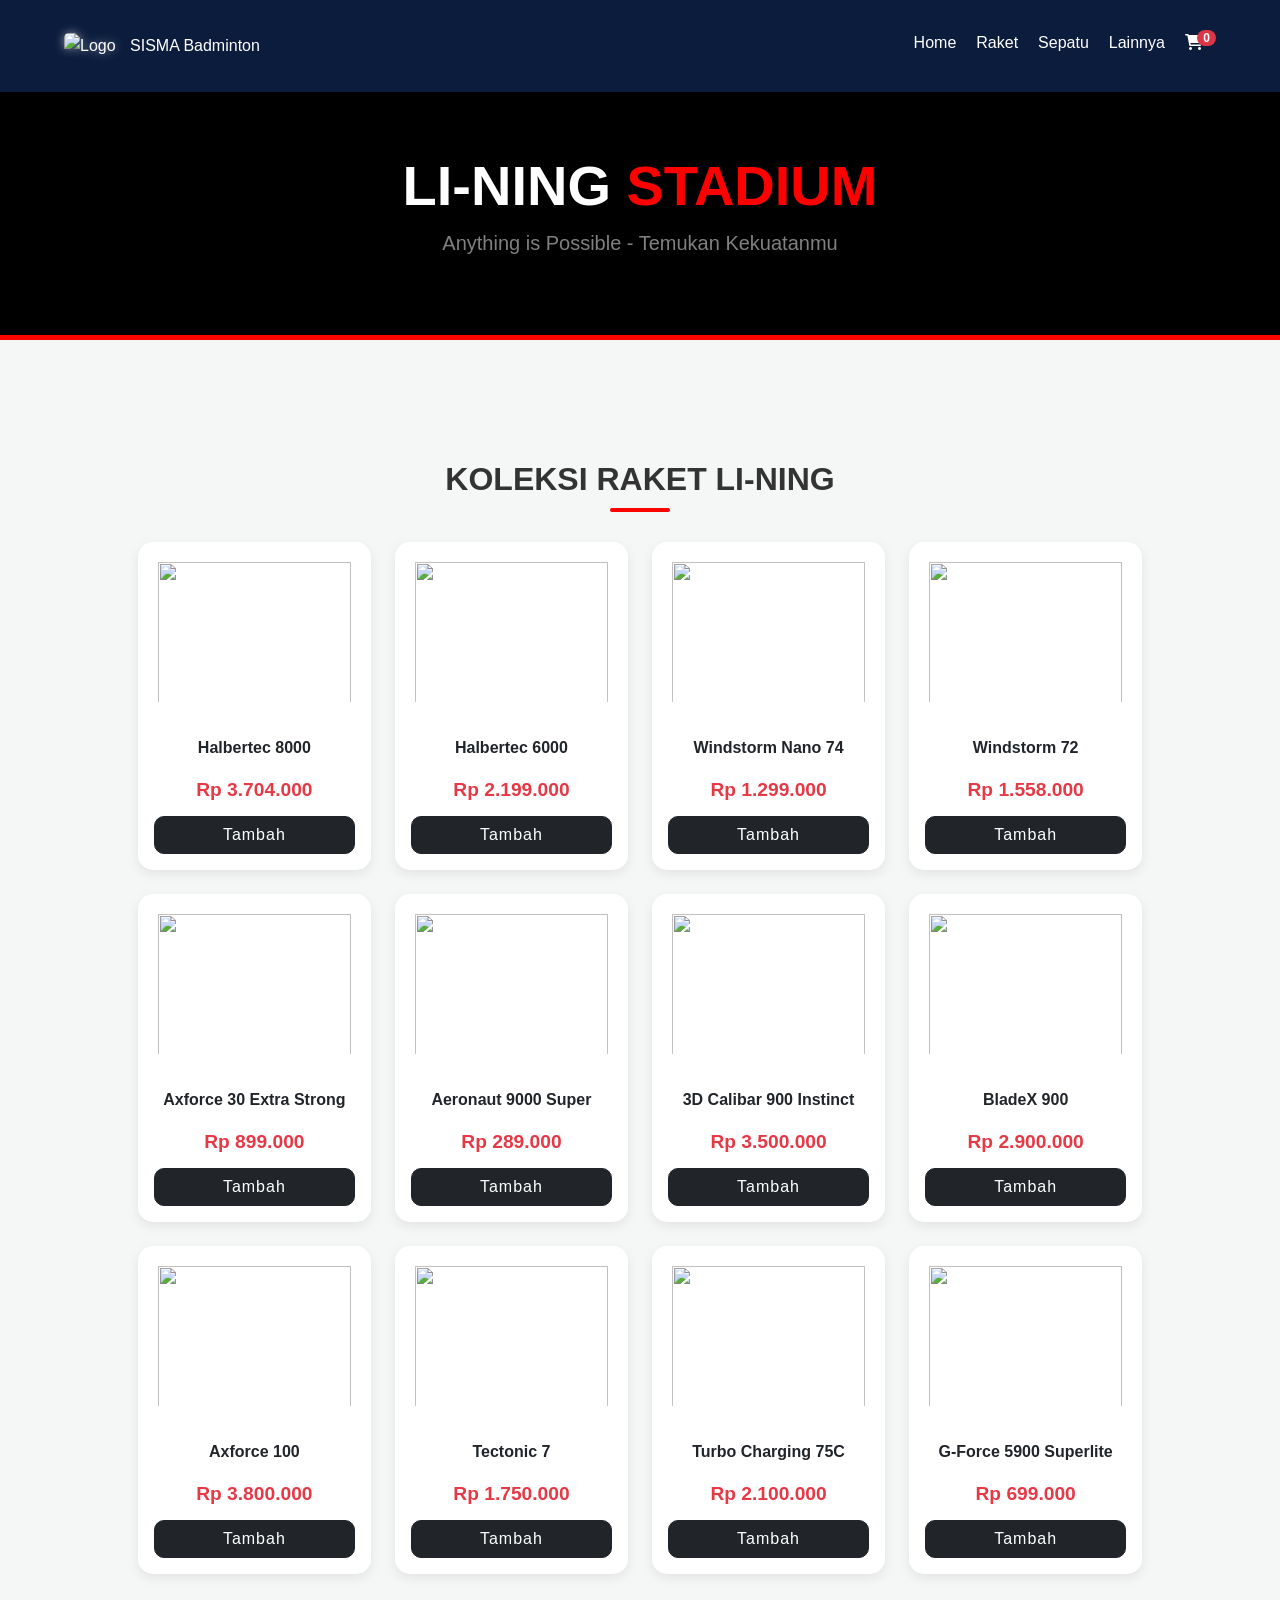
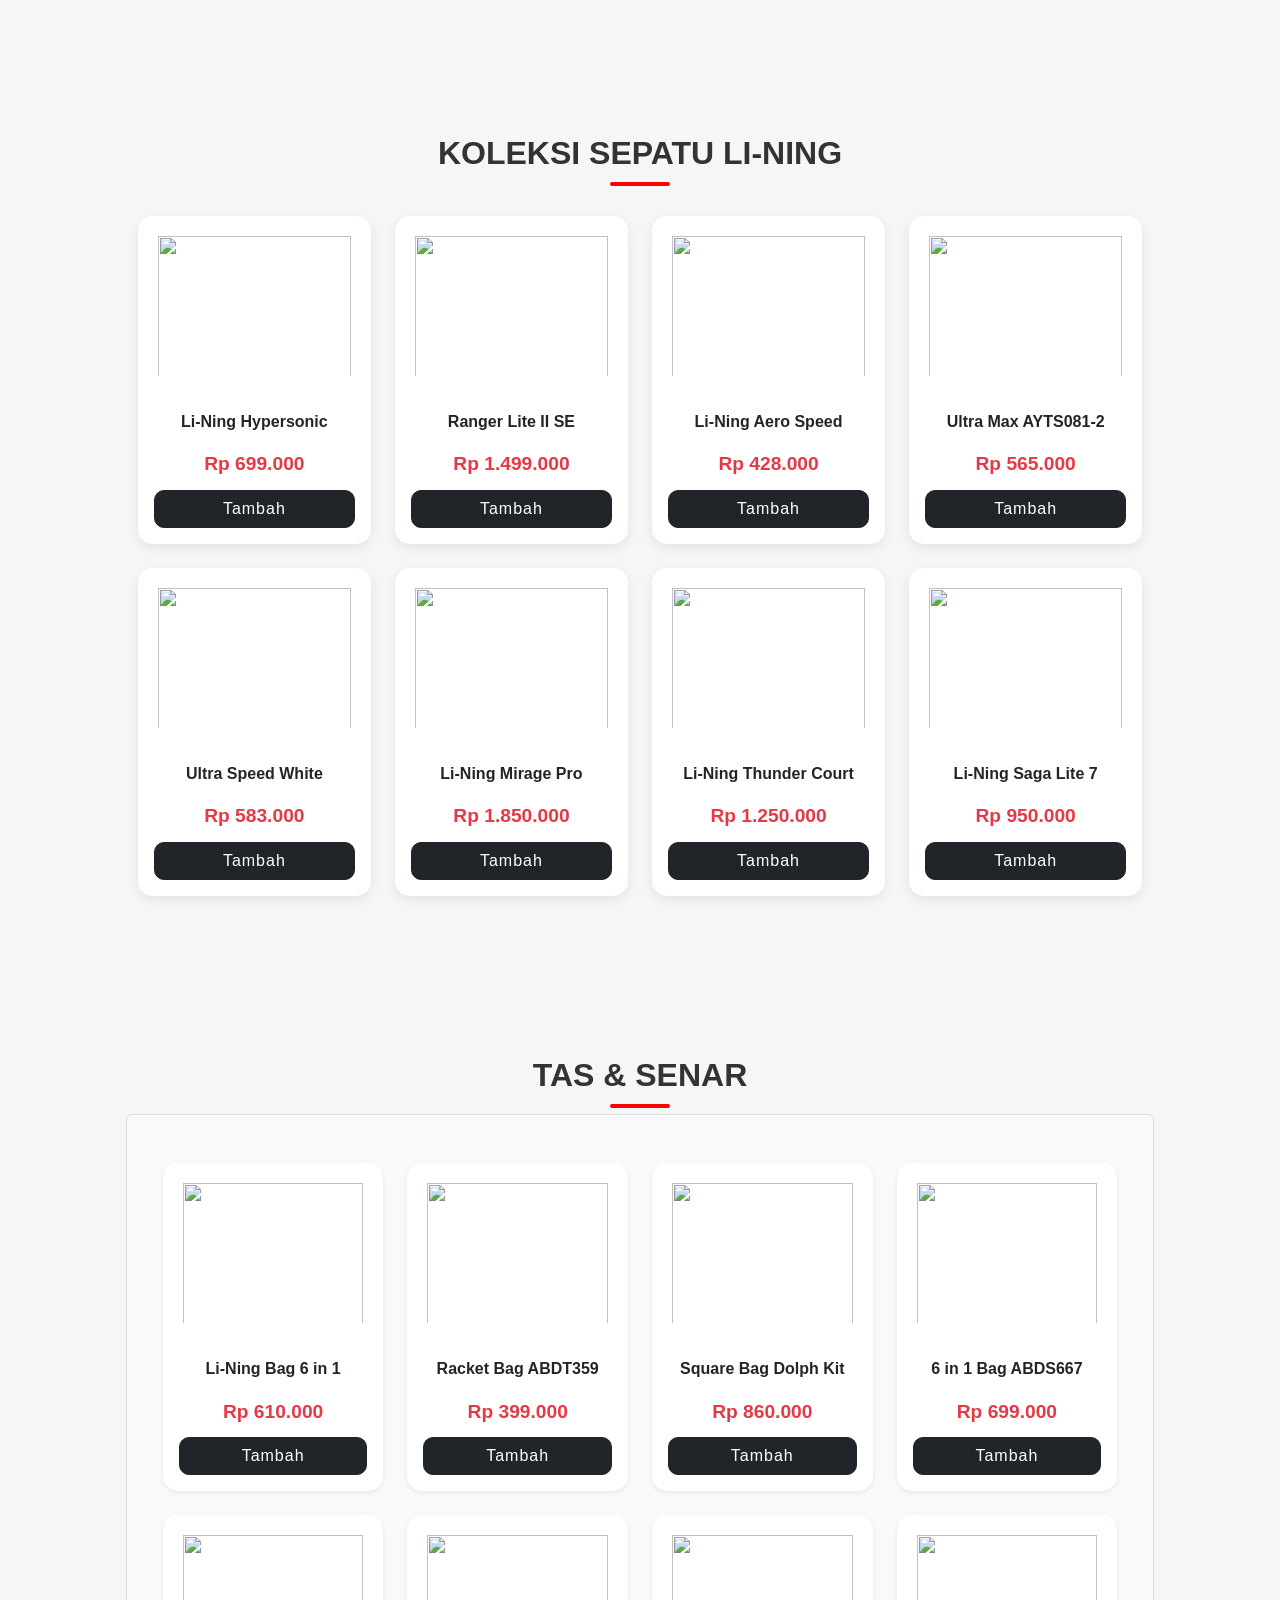
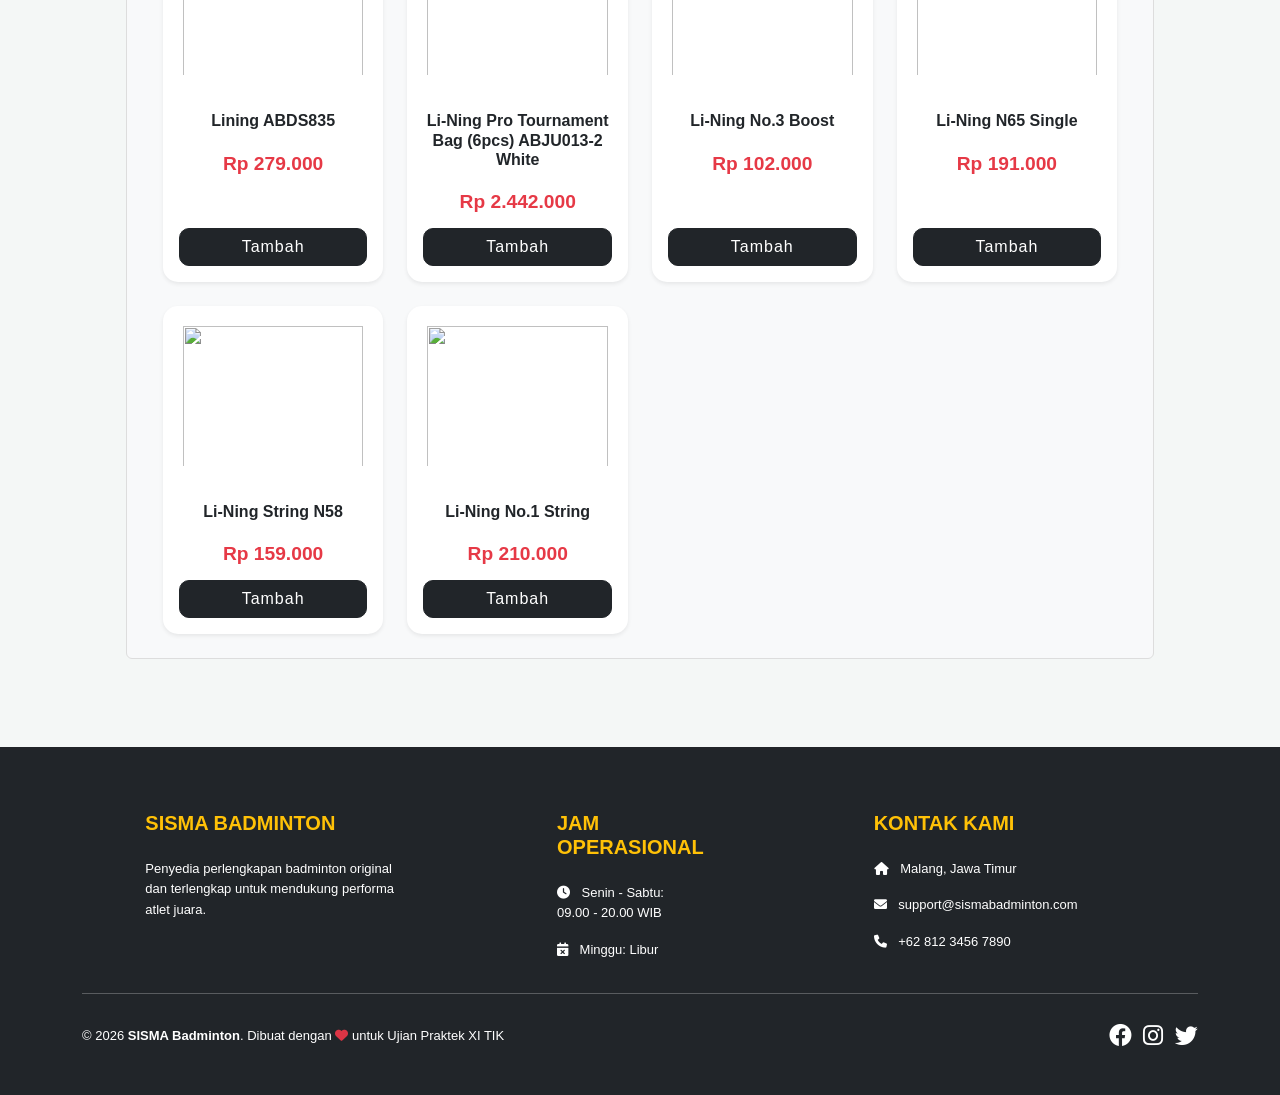
==== Lining Nyoba.html @ 0456977b "Add files via upload" ====
<!DOCTYPE html>
<html lang="id">
<head>
    <meta charset="UTF-8">
    <meta name="viewport" content="width=device-width, initial-scale=1.0">
    <title>Li-Ning Collection | SISMA Badminton</title>
    
    <link href="https://cdn.jsdelivr.net/npm/bootstrap@5.3.0/dist/css/bootstrap.min.css" rel="stylesheet">
    <link rel="stylesheet" href="https://cdnjs.cloudflare.com/ajax/libs/font-awesome/6.0.0/css/all.min.css">
    <link rel="stylesheet" href="style 1.css">
    
    <style>
        .product-card-bs {
            transition: transform 0.3s;
            border: none;
            box-shadow: 0 4px 12px rgba(0,0,0,0.08);
            border-radius: 15px;
            overflow: hidden;
            background-color: #fff;
        }
        .product-card-bs:hover { transform: translateY(-8px); }
        .card-img-top { height: 180px; object-fit: contain; padding: 20px; }
        .section-title { 
            text-align: center; 
            font-weight: 800; 
            margin: 60px 0 30px; 
            text-transform: uppercase; 
            color: #333; 
        }
        .section-title::after {
            content: '';
            display: block;
            width: 60px;
            height: 4px;
            background: #ff0000; /* Warna khas Li-Ning */
            margin: 10px auto;
            border-radius: 2px;
        }
        .price { color: #e63946; font-weight: bold; }
        #cart-count { font-size: 0.75rem; }
        .category-section { padding-bottom: 40px; }
    </style>
</head>
<body>

    <header>
        <div class="logo">
            <img src="img/Tangkapan Layar 2026-05-12 pukul 11.37.52.png" alt="Logo" style="height: 40px; margin-right: 10px; border-radius: 5px;">
            <span>SISMA Badminton</span>
        </div>
        <ul class="nav-links">
            <li><a href="index.html">Home</a></li>
            <li><a href="#raket">Raket</a></li>
            <li><a href="#sepatu">Sepatu</a></li>
            <li><a href="#lainnya">Lainnya</a></li>
            <li><a href="javascript:void(0)" onclick="toggleCart()">
                <i class="fas fa-shopping-cart"></i> <span id="cart-count" class="badge bg-danger rounded-pill">0</span>
            </a></li>
        </ul>
    </header>

    <section class="brand-banner" style="background-color: #000; color: #ff0000; text-align: center; padding: 60px 5%; border-bottom: 5px solid #ff0000;">
        <h1 class="display-4 fw-bold text-white">LI-NING <span style="color: #ff0000;">STADIUM</span></h1>
        <p class="lead text-white-50">Anything is Possible - Temukan Kekuatanmu</p>
    </section>

    <div class="container mb-5">
        
        <section id="raket" class="category-section">
            <h2 class="section-title">Koleksi Raket Li-Ning</h2>
            <div class="row g-4">
                
                <div class="col-6 col-md-4 col-lg-3">
                    <div class="card h-100 product-card-bs text-center">
                        <img src="img/Tangkapan Layar 2026-05-12 pukul 09.51.08.png" class="card-img-top">
                        <div class="card-body d-flex flex-column">
                            <h6 class="fw-bold">Halbertec 8000</h6>
                            <p class="price">Rp 3.704.000</p>
                            <button class="btn btn-dark mt-auto" onclick="addToCart('Li-Ning Halbertec 8000', 3704000)">Tambah</button>
                        </div>
                    </div>
                </div>

                <div class="col-6 col-md-4 col-lg-3">
                    <div class="card h-100 product-card-bs text-center">
                        <img src="img/Tangkapan Layar 2026-05-12 pukul 09.51.43.png" class="card-img-top">
                        <div class="card-body d-flex flex-column">
                            <h6 class="fw-bold">Halbertec 6000</h6>
                            <p class="price">Rp 2.199.000</p>
                            <button class="btn btn-dark mt-auto" onclick="addToCart('Li-Ning Halbertec 6000', 2199000)">Tambah</button>
                        </div>
                    </div>
                </div>

                <div class="col-6 col-md-4 col-lg-3">
                    <div class="card h-100 product-card-bs text-center">
                        <img src="img/Tangkapan Layar 2026-05-12 pukul 09.52.14.png" class="card-img-top">
                        <div class="card-body d-flex flex-column">
                            <h6 class="fw-bold">Windstorm Nano 74</h6>
                            <p class="price">Rp 1.299.000</p>
                            <button class="btn btn-dark mt-auto" onclick="addToCart('Li-Ning Windstorm Nano 74', 1299000)">Tambah</button>
                        </div>
                    </div>
                </div>

                <div class="col-6 col-md-4 col-lg-3">
                    <div class="card h-100 product-card-bs text-center">
                        <img src="img/Tangkapan Layar 2026-05-12 pukul 09.53.52.png" class="card-img-top">
                        <div class="card-body d-flex flex-column">
                            <h6 class="fw-bold">Windstorm 72</h6>
                            <p class="price">Rp 1.558.000</p>
                            <button class="btn btn-dark mt-auto" onclick="addToCart('Li-Ning Windstorm 72', 1558000)">Tambah</button>
                        </div>
                    </div>
                </div>

                <div class="col-6 col-md-4 col-lg-3">
                    <div class="card h-100 product-card-bs text-center">
                        <img src="img/Tangkapan Layar 2026-05-12 pukul 09.54.28.png" class="card-img-top">
                        <div class="card-body d-flex flex-column">
                            <h6 class="fw-bold">Axforce 30 Extra Strong</h6>
                            <p class="price">Rp 899.000</p>
                            <button class="btn btn-dark mt-auto" onclick="addToCart('Li-Ning Axforce 30', 899000)">Tambah</button>
                        </div>
                    </div>
                </div>

                <div class="col-6 col-md-4 col-lg-3">
                    <div class="card h-100 product-card-bs text-center">
                        <img src="img/Tangkapan Layar 2026-05-12 pukul 09.56.01.png" class="card-img-top">
                        <div class="card-body d-flex flex-column">
                            <h6 class="fw-bold">Aeronaut 9000 Super</h6>
                            <p class="price">Rp 289.000</p>
                            <button class="btn btn-dark mt-auto" onclick="addToCart('Aeronaut 9000 Super', 289000)">Tambah</button>
                        </div>
                    </div>
                </div>

                <div class="col-6 col-md-4 col-lg-3">
                    <div class="card h-100 product-card-bs text-center">
                        <img src="img/Tangkapan Layar 2026-05-12 pukul 09.56.17.png" class="card-img-top">
                        <div class="card-body d-flex flex-column">
                            <h6 class="fw-bold">3D Calibar 900 Instinct</h6>
                            <p class="price">Rp 3.500.000</p>
                            <button class="btn btn-dark mt-auto" onclick="addToCart('3D Calibar 900 Instinct', 3500000)">Tambah</button>
                        </div>
                    </div>
                </div>

                <div class="col-6 col-md-4 col-lg-3">
                    <div class="card h-100 product-card-bs text-center">
                        <img src="img/Tangkapan Layar 2026-05-12 pukul 09.56.39.png" class="card-img-top">
                        <div class="card-body d-flex flex-column">
                            <h6 class="fw-bold">BladeX 900</h6>
                            <p class="price">Rp 2.900.000</p>
                            <button class="btn btn-dark mt-auto" onclick="addToCart('Li-Ning BladeX 900', 2900000)">Tambah</button>
                        </div>
                    </div>
                </div>

                <div class="col-6 col-md-4 col-lg-3">
                    <div class="card h-100 product-card-bs text-center">
                        <img src="img/Tangkapan Layar 2026-05-12 pukul 09.56.58.png" class="card-img-top">
                        <div class="card-body d-flex flex-column">
                            <h6 class="fw-bold">Axforce 100</h6>
                            <p class="price">Rp 3.800.000</p>
                            <button class="btn btn-dark mt-auto" onclick="addToCart('Li-Ning Axforce 100', 3800000)">Tambah</button>
                        </div>
                    </div>
                </div>

                <div class="col-6 col-md-4 col-lg-3">
                    <div class="card h-100 product-card-bs text-center">
                        <img src="img/Tangkapan Layar 2026-05-12 pukul 09.57.17.png" class="card-img-top">
                        <div class="card-body d-flex flex-column">
                            <h6 class="fw-bold">Tectonic 7</h6>
                            <p class="price">Rp 1.750.000</p>
                            <button class="btn btn-dark mt-auto" onclick="addToCart('Li-Ning Tectonic 7', 1750000)">Tambah</button>
                        </div>
                    </div>
                </div>

                <div class="col-6 col-md-4 col-lg-3">
                    <div class="card h-100 product-card-bs text-center">
                        <img src="img/Tangkapan Layar 2026-05-12 pukul 09.57.44.png" class="card-img-top">
                        <div class="card-body d-flex flex-column">
                            <h6 class="fw-bold">Turbo Charging 75C</h6>
                            <p class="price">Rp 2.100.000</p>
                            <button class="btn btn-dark mt-auto" onclick="addToCart('Turbo Charging 75C', 2100000)">Tambah</button>
                        </div>
                    </div>
                </div>

                <div class="col-6 col-md-4 col-lg-3">
                    <div class="card h-100 product-card-bs text-center">
                        <img src="img/Tangkapan Layar 2026-05-12 pukul 09.58.29.png" class="card-img-top">
                        <div class="card-body d-flex flex-column">
                            <h6 class="fw-bold">G-Force 5900 Superlite</h6>
                            <p class="price">Rp 699.000</p>
                            <button class="btn btn-dark mt-auto" onclick="addToCart('G-Force 5900 Superlite', 699000)">Tambah</button>
                        </div>
                    </div>
                </div>

            </div>
        </section>

        <section id="sepatu" class="category-section">
            <h2 class="section-title">Koleksi Sepatu Li-Ning</h2>
            <div class="row g-4">
                
                <div class="col-6 col-md-4 col-lg-3">
                    <div class="card h-100 product-card-bs text-center">
                        <img src="img/Tangkapan Layar 2026-05-12 pukul 10.18.56.png" class="card-img-top">
                        <div class="card-body d-flex flex-column">
                            <h6 class="fw-bold">Li-Ning Hypersonic</h6>
                            <p class="price">Rp 699.000</p>
                            <button class="btn btn-dark mt-auto" onclick="addToCart('Li-Ning Hypersonic', 699000)">Tambah</button>
                        </div>
                    </div>
                </div>

                <div class="col-6 col-md-4 col-lg-3">
                    <div class="card h-100 product-card-bs text-center">
                        <img src="img/Tangkapan Layar 2026-05-12 pukul 10.19.23.png" class="card-img-top">
                        <div class="card-body d-flex flex-column">
                            <h6 class="fw-bold">Ranger Lite II SE</h6>
                            <p class="price">Rp 1.499.000</p>
                            <button class="btn btn-dark mt-auto" onclick="addToCart('Li-Ning Ranger Lite II SE', 1499000)">Tambah</button>
                        </div>
                    </div>
                </div>

                <div class="col-6 col-md-4 col-lg-3">
                    <div class="card h-100 product-card-bs text-center">
                        <img src="img/Tangkapan Layar 2026-05-12 pukul 10.19.42.png" class="card-img-top">
                        <div class="card-body d-flex flex-column">
                            <h6 class="fw-bold">Li-Ning Aero Speed</h6>
                            <p class="price">Rp 428.000</p>
                            <button class="btn btn-dark mt-auto" onclick="addToCart('Li-Ning Aero Speed', 428000)">Tambah</button>
                        </div>
                    </div>
                </div>

                <div class="col-6 col-md-4 col-lg-3">
                    <div class="card h-100 product-card-bs text-center">
                        <img src="img/Tangkapan Layar 2026-05-12 pukul 10.20.06.png" class="card-img-top">
                        <div class="card-body d-flex flex-column">
                            <h6 class="fw-bold">Ultra Max AYTS081-2</h6>
                            <p class="price">Rp 565.000</p>
                            <button class="btn btn-dark mt-auto" onclick="addToCart('Li-Ning Ultra Max', 565000)">Tambah</button>
                        </div>
                    </div>
                </div>

                <div class="col-6 col-md-4 col-lg-3">
                    <div class="card h-100 product-card-bs text-center">
                        <img src="img/Tangkapan Layar 2026-05-12 pukul 10.20.30.png" class="card-img-top">
                        <div class="card-body d-flex flex-column">
                            <h6 class="fw-bold">Ultra Speed White</h6>
                            <p class="price">Rp 583.000</p>
                            <button class="btn btn-dark mt-auto" onclick="addToCart('Li-Ning Ultra Speed', 583000)">Tambah</button>
                        </div>
                    </div>
                </div>

                <div class="col-6 col-md-4 col-lg-3">
                    <div class="card h-100 product-card-bs text-center">
                        <img src="img/Tangkapan Layar 2026-05-12 pukul 10.20.58.png" class="card-img-top">
                        <div class="card-body d-flex flex-column">
                            <h6 class="fw-bold">Li-Ning Mirage Pro</h6>
                            <p class="price">Rp 1.850.000</p>
                            <button class="btn btn-dark mt-auto" onclick="addToCart('Li-Ning Mirage Pro', 1850000)">Tambah</button>
                        </div>
                    </div>
                </div>

                <div class="col-6 col-md-4 col-lg-3">
                    <div class="card h-100 product-card-bs text-center">
                        <img src="img/Tangkapan Layar 2026-05-12 pukul 10.21.15.png" class="card-img-top">
                        <div class="card-body d-flex flex-column">
                            <h6 class="fw-bold">Li-Ning Thunder Court</h6>
                            <p class="price">Rp 1.250.000</p>
                            <button class="btn btn-dark mt-auto" onclick="addToCart('Li-Ning Thunder Court', 1250000)">Tambah</button>
                        </div>
                    </div>
                </div>

                <div class="col-6 col-md-4 col-lg-3">
                    <div class="card h-100 product-card-bs text-center">
                        <img src="img/Tangkapan Layar 2026-05-12 pukul 10.21.57.png" class="card-img-top">
                        <div class="card-body d-flex flex-column">
                            <h6 class="fw-bold">Li-Ning Saga Lite 7</h6>
                            <p class="price">Rp 950.000</p>
                            <button class="btn btn-dark mt-auto" onclick="addToCart('Li-Ning Saga Lite 7', 950000)">Tambah</button>
                        </div>
                    </div>
                </div>

            </div>
        </section>

        <section id="lainnya" class="category-section">
            <h2 class="section-title">Tas & Senar</h2>
            <div class="row g-4 p-4 rounded" style="background-color: #f8f9fa; border: 1px solid #ddd;">
                
                <div class="col-6 col-md-4 col-lg-3">
                    <div class="card h-100 product-card-bs text-center shadow-sm">
                        <img src="img/Tangkapan Layar 2026-05-12 pukul 10.41.14.png" class="card-img-top">
                        <div class="card-body d-flex flex-column">
                            <h6 class="fw-bold">Li-Ning Bag 6 in 1</h6>
                            <p class="price">Rp 610.000</p>
                            <button class="btn btn-dark mt-auto" onclick="addToCart('Li-Ning Bag 6 in 1 ABDU313', 610000)">Tambah</button>
                        </div>
                    </div>
                </div>

                <div class="col-6 col-md-4 col-lg-3">
                    <div class="card h-100 product-card-bs text-center shadow-sm">
                        <img src="img/Tangkapan Layar 2026-05-12 pukul 10.41.59.png" class="card-img-top">
                        <div class="card-body d-flex flex-column">
                            <h6 class="fw-bold">Racket Bag ABDT359</h6>
                            <p class="price">Rp 399.000</p>
                            <button class="btn btn-dark mt-auto" onclick="addToCart('Li-Ning Bag ABDT359', 399000)">Tambah</button>
                        </div>
                    </div>
                </div>

                <div class="col-6 col-md-4 col-lg-3">
                    <div class="card h-100 product-card-bs text-center shadow-sm">
                        <img src="img/Tangkapan Layar 2026-05-12 pukul 10.42.19.png" class="card-img-top">
                        <div class="card-body d-flex flex-column">
                            <h6 class="fw-bold">Square Bag Dolph Kit</h6>
                            <p class="price">Rp 860.000</p>
                            <button class="btn btn-dark mt-auto" onclick="addToCart('Li-Ning Square Bag ABDU309', 860000)">Tambah</button>
                        </div>
                    </div>
                </div>

                <div class="col-6 col-md-4 col-lg-3">
                    <div class="card h-100 product-card-bs text-center shadow-sm">
                        <img src="img/Tangkapan Layar 2026-05-12 pukul 10.42.40.png" class="card-img-top">
                        <div class="card-body d-flex flex-column">
                            <h6 class="fw-bold">6 in 1 Bag ABDS667</h6>
                            <p class="price">Rp 699.000</p>
                            <button class="btn btn-dark mt-auto" onclick="addToCart('Li-Ning Bag ABDS667', 699000)">Tambah</button>
                        </div>
                    </div>
                </div>

                <div class="col-6 col-md-4 col-lg-3">
                    <div class="card h-100 product-card-bs text-center shadow-sm">
                        <img src="img/Tangkapan Layar 2026-05-12 pukul 10.43.13.png" class="card-img-top">
                        <div class="card-body d-flex flex-column">
                            <h6 class="fw-bold">Lining ABDS835</h6>
                            <p class="price">Rp 279.000</p>
                            <button class="btn btn-dark mt-auto" onclick="addToCart('Lining ABDS835', 279000)">Tambah</button>
                        </div>
                    </div>
                </div>

                <div class="col-6 col-md-4 col-lg-3">
                    <div class="card h-100 product-card-bs text-center shadow-sm">
                        <img src="img/Tangkapan Layar 2026-05-12 pukul 10.44.26.png" class="card-img-top">
                        <div class="card-body d-flex flex-column">
                            <h6 class="fw-bold">Li-Ning Pro Tournament Bag (6pcs) ABJU013-2 White</h6>
                            <p class="price">Rp 2.442.000</p>
                            <button class="btn btn-dark mt-auto" onclick="addToCart('Li-Ning Pro Tournament Bag (6pcs) ABJU013-2 White', 2442000)">Tambah</button>
                        </div>
                    </div>
                </div>

                <div class="col-6 col-md-4 col-lg-3">
                    <div class="card h-100 product-card-bs text-center shadow-sm">
                        <img src="img/Tangkapan Layar 2026-05-12 pukul 10.59.19.png" class="card-img-top">
                        <div class="card-body d-flex flex-column">
                            <h6 class="fw-bold">Li-Ning No.3 Boost</h6>
                            <p class="price">Rp 102.000</p>
                            <button class="btn btn-dark mt-auto" onclick="addToCart('Li-Ning No.3 Boost', 102000)">Tambah</button>
                        </div>
                    </div>
                </div>

                <div class="col-6 col-md-4 col-lg-3">
                    <div class="card h-100 product-card-bs text-center shadow-sm">
                        <img src="img/Tangkapan Layar 2026-05-12 pukul 11.08.05.png" class="card-img-top">
                        <div class="card-body d-flex flex-column">
                            <h6 class="fw-bold">Li-Ning N65 Single</h6>
                            <p class="price">Rp 191.000</p>
                            <button class="btn btn-dark mt-auto" onclick="addToCart('Li-Ning N65 Single', 191000)">Tambah</button>
                        </div>
                    </div>
                </div>

                <div class="col-6 col-md-4 col-lg-3">
                    <div class="card h-100 product-card-bs text-center shadow-sm">
                        <img src="img/Tangkapan Layar 2026-05-12 pukul 11.08.28.png" class="card-img-top">
                        <div class="card-body d-flex flex-column">
                            <h6 class="fw-bold">Li-Ning String N58</h6>
                            <p class="price">Rp 159.000</p>
                            <button class="btn btn-dark mt-auto" onclick="addToCart('Li-Ning String N58', 159000)">Tambah</button>
                        </div>
                    </div>
                </div>

                <div class="col-6 col-md-4 col-lg-3">
                    <div class="card h-100 product-card-bs text-center shadow-sm">
                        <img src="img/Tangkapan Layar 2026-05-12 pukul 11.08.55.png" class="card-img-top">
                        <div class="card-body d-flex flex-column">
                            <h6 class="fw-bold">Li-Ning No.1 String</h6>
                            <p class="price">Rp 210.000</p>
                            <button class="btn btn-dark mt-auto" onclick="addToCart('Li-Ning No.1 String', 210000)">Tambah</button>
                        </div>
                    </div>
                </div>

            </div>
        </section>

    </div>

    <div id="cart-modal" class="cart-modal">
        <div class="cart-content shadow-lg p-4">
            <div class="d-flex justify-content-between align-items-center mb-4">
                <h3 class="m-0 fw-bold">Checkout</h3>
                <span class="btn-close" onclick="toggleCart()" style="cursor:pointer"></span>
            </div>
            
            <div id="cart-items" class="mb-3 border-bottom pb-3" style="max-height: 200px; overflow-y: auto;"></div>

            <div class="user-data mb-3">
                <label class="form-label small fw-bold">Nama Penerima</label>
                <input type="text" id="cust-name" class="form-control form-control-sm mb-2" placeholder="Nama Lengkap">
                
                <label class="form-label small fw-bold">Alamat Pengiriman</label>
                <textarea id="cust-address" class="form-control form-control-sm mb-2" placeholder="Alamat Lengkap"></textarea>
                
                <label class="form-label small fw-bold">Metode Pembayaran</label>
                <select id="payment-method" class="form-select form-select-sm mb-3">
                    <option value="Transfer Bank (BCA/Mandiri)">Transfer Bank</option>
                    <option value="E-Wallet (Dana/Gopay)">E-Wallet (Dana/Gopay)</option>
                    <option value="COD (Bayar di Tempat)">COD (Bayar di Tempat)</option>
                </select>
            </div>

            <div class="d-flex justify-content-between fw-bold fs-5 mb-4">
                <span>Total:</span>
                <span class="text-danger">Rp <span id="total-price">0</span></span>
            </div>

            <div class="d-grid gap-2">
                <button class="btn btn-success" onclick="checkoutWA()">
                    <i class="fab fa-whatsapp"></i> Kirim Pesanan
                </button>
                <button class="btn btn-link btn-sm text-muted" onclick="clearCart()">Kosongkan Keranjang</button>
            </div>
        </div>
    </div>

    <footer class="bg-dark text-white pt-5 pb-4">
        <div class="container text-center text-md-start">
            <div class="row">
                <div class="col-md-4 col-lg-4 col-xl-3 mx-auto mt-3">
                    <h5 class="text-uppercase mb-4 fw-bold text-warning">SISMA Badminton</h5>
                    <p>Penyedia perlengkapan badminton original dan terlengkap untuk mendukung performa atlet juara.</p>
                </div>

                <div class="col-md-3 col-lg-2 col-xl-2 mx-auto mt-3">
                    <h5 class="text-uppercase mb-4 fw-bold text-warning">Jam Operasional</h5>
                    <p><i class="fas fa-clock me-2"></i> Senin - Sabtu:<br> 09.00 - 20.00 WIB</p>
                    <p><i class="fas fa-calendar-times me-2"></i> Minggu: Libur</p>
                </div>

                <div class="col-md-4 col-lg-3 col-xl-3 mx-auto mt-3">
                    <h5 class="text-uppercase mb-4 fw-bold text-warning">Kontak Kami</h5>
                    <p><i class="fas fa-home me-2"></i> Malang, Jawa Timur</p>
                    <p><i class="fas fa-envelope me-2"></i> support@sismabadminton.com</p>
                    <p><i class="fas fa-phone me-2"></i> +62 812 3456 7890</p>
                </div>
            </div>

            <hr class="mb-4">

            <div class="row align-items-center">
                <div class="col-md-7 col-lg-8">
                    <p class="text-center text-md-start">© 2026 <strong>SISMA Badminton</strong>. Dibuat dengan <i class="fas fa-heart text-danger"></i> untuk Ujian Praktek XI TIK</p>
                </div>
                <div class="col-md-5 col-lg-4 text-center text-md-end">
                    <ul class="list-unstyled list-inline">
                        <li class="list-inline-item"><a href="#" class="text-white" style="font-size: 23px;"><i class="fab fa-facebook"></i></a></li>
                        <li class="list-inline-item"><a href="#" class="text-white" style="font-size: 23px;"><i class="fab fa-instagram"></i></a></li>
                        <li class="list-inline-item"><a href="#" class="text-white" style="font-size: 23px;"><i class="fab fa-twitter"></i></a></li>
                    </ul>
                </div>
            </div>
        </div>
    </footer>

    <script src="https://cdn.jsdelivr.net/npm/bootstrap@5.3.0/dist/js/bootstrap.bundle.min.js"></script>
    <script src="script.js"></script>
    <script>
        document.addEventListener('DOMContentLoaded', function() {
            if (typeof updateUI === "function") updateUI();
        });
    </script>
</body>
</html>
---- style 1.css ----
* {
    margin: 0;
    padding: 0;
    box-sizing: border-box;
    font-family: 'Segoe UI', sans-serif;
}

body {
    background-color: #f4f7f6;
    color: #333;
    line-height: 1.6;
}

header {
    background-color: #0b1c3d;
    color: white;
    padding: 20px 5%;
    display: flex;
    justify-content: space-between;
    align-items: center;
    position: sticky;
    top: 0;
    z-index: 1000;
}

/* Efek Hover Logo di Navbar */
.logo img {
    transition: 0.5s;
    filter: drop-shadow(0 0 5px rgba(255,255,255,0.5));
}
.logo:hover img {
    transform: rotate(360deg);
}

/* Animasi untuk Kartu Produk */
.product-card-bs {
    border: 1px solid #eee;
    transition: all 0.4s cubic-bezier(0.175, 0.885, 0.32, 1.275);
}
.product-card-bs:hover {
    box-shadow: 0 15px 30px rgba(0,0,0,0.15);
    border-color: #0d6efd;
}

/* Tombol + Keranjang yang lebih hidup */
.btn-dark {
    border-radius: 10px;
    letter-spacing: 1px;
    transition: 0.3s;
}
.btn-dark:hover {
    background-color: #0d6efd; /* Berubah jadi biru pas di hover */
    transform: scale(1.05);
}

/* Hiasan Judul */
.section-title::after {
    content: '';
    display: block;
    width: 60px;
    height: 4px;
    background: #0d6efd;
    margin: 10px auto;
    border-radius: 2px;
}

.nav-links {
    list-style: none;
    display: flex;
    gap: 20px;
    align-items: center;
    padding-top: 10px;
}

.nav-links a {
    color: white;
    text-decoration: none;
    font-weight: 500;
}

#cart-count {
    background: #e63946;
    color: white;
    padding: 2px 7px;
    border-radius: 50%;
    font-size: 12px;
    margin-left: 5px;
}

/* Brand Logos */
.brand-section {
    background: white;
    padding: 40px 5%;
    text-align: center;
}

.brand-container {
    display: flex;
    justify-content: center;
    align-items: center; /* Menjaga logo tetap sejajar di tengah secara vertikal */
    gap: 30px;
    flex-wrap: wrap;
}

.brand-item {
    width: 150px;  /* Tentukan lebar kotak yang sama untuk semua logo */
    height: 80px;  /* Tentukan tinggi kotak yang sama */
    display: flex;
    align-items: center;
    justify-content: center;
}

.brand-item img { 
    width: 150px;       /* Paksa lebar sama semua */
    height: 80px;      /* Paksa tinggi sama semua */
    object-fit: contain; /* Gambar akan menyesuaikan tanpa gepeng */
    transition: 0.3s; 
    filter: grayscale(100%);
    background-color: #fff; /* Pastikan background putih */
    padding: 10px;
    border-radius: 8px;
}

.brand-item img:hover { 
    filter: grayscale(0%); 
    transform: scale(1.1); 
}

/* Biar tulisan di bawahnya tidak ada garis bawah biru (link) */
.brand-item a {
    text-decoration: none;
}

.brand-item p {
    margin-top: 15px;
    font-size: 0.9rem;
    letter-spacing: 1px;
}

/* Products */
.product-section {
    padding: 60px 5%;
    text-align: center;
}

.product-grid {
    display: grid;
    grid-template-columns: repeat(auto-fit, minmax(250px, 1fr));
    gap: 25px;
    margin-top: 30px;
}

.product-card {
    background: white;
    padding: 20px;
    border-radius: 15px;
    box-shadow: 0 4px 10px rgba(0,0,0,0.05);
    transition: 0.3s;
    display: flex;
    flex-direction: column;
    justify-content: space-between; /* Memaksa konten tersebar ke atas dan bawah */
    height: 100%; /* Memastikan semua kartu tingginya sama dalam satu baris */
}

.product-info {
    display: flex;
    flex-direction: column;
    flex-grow: 1; /* Membuat area info mengambil sisa ruang yang ada */
    justify-content: space-between; /* Mendorong harga dan tombol ke bawah */
}

.product-card h4 {
    margin-bottom: 10px;
    min-height: 45px; /* Opsional: Memberi ruang minimal untuk judul agar lebih rapi */
}

.product-card:hover {
    transform: translateY(-5px);
}

.product-card img {
    width: 100%;
    height: 180px;
    object-fit: contain;
}

.price {
    color: #e63946;
    font-weight: bold;
    font-size: 1.2rem;
    margin: 10px 0;
}

.btn-buy {
    background: #0b1c3d;
    color: white;
    border: none;
    padding: 10px 20px;
    border-radius: 20px;
    cursor: pointer;
    transition: 0.3s;
    margin-top: auto; /* Memastikan tombol benar-benar menempel di paling bawah */
    width: 100%;
}

.btn-buy:hover {
    background: #e63946;
}

/* Cart Modal */
.cart-modal {
    position: fixed;
    top: 0;
    right: -100%; /* Sembunyi di kanan */
    width: 380px;
    height: 100%;
    background: white;
    box-shadow: -5px 0 15px rgba(0,0,0,0.2);
    transition: 0.4s;
    z-index: 9999;
    padding: 20px;
}

.form-label {
    margin-bottom: 2px;
    color: #555;
}

.form-control:focus, .form-select:focus {
    border-color: #198754;
    box-shadow: 0 0 0 0.25rem rgba(25, 135, 84, 0.25);
}

#cart-items::-webkit-scrollbar {
    width: 5px;
}

#cart-items::-webkit-scrollbar-thumb {
    background: #ccc;
    border-radius: 10px;
}

.cart-modal.active {
    right: 0; /* Muncul ke layar */
}

/* Biar angka di icon keranjang bulat rapi */
#cart-count {
    padding: 2px 6px;
    font-size: 10px;
    vertical-align: top;
    margin-left: -10px;
}

.cart-content {
    background: white;
    margin: 10% auto;
    padding: 25px;
    width: 90%;
    max-width: 450px;
    border-radius: 15px;
    position: relative;
}

.cart-item {
    display: flex;
    justify-content: space-between;
    padding: 10px 0;
    border-bottom: 1px solid #eee;
}

.btn-checkout {
    width: 100%;
    background: #25d366;
    color: white;
    border: none;
    padding: 15px;
    border-radius: 10px;
    font-weight: bold;
    margin-top: 20px;
    cursor: pointer;
}

.btn-remove {
    background: #ff4d4d;
    color: white;
    border: none;
    padding: 2px 8px;
    border-radius: 5px;
    cursor: pointer;
    font-size: 12px;
    margin-left: 10px;
}

.btn-remove:hover {
    background: #cc0000;
}

/* Tombol kosongkan semua */
.btn-clear {
    width: 100%;
    background: #6c757d;
    color: white;
    border: none;
    padding: 10px;
    border-radius: 10px;
    margin-top: 15px;
    cursor: pointer;
    font-weight: 500;
}

.btn-clear:hover {
    background: #5a6268;
}

/* Contact */
.contact-section {
    background: #0b1c3d;
    color: white;
    padding: 50px 5%;
    text-align: center;
}

.whatsapp-btn-large {
    display: inline-block;
    background: #25d366;
    color: white;
    padding: 15px 30px;
    border-radius: 30px;
    text-decoration: none;
    font-weight: bold;
    margin-top: 20px;
}

footer {
    text-align: center;
    padding: 20px;
    font-size: 13px;
    color: #888;
}

.close-btn {
    float: right;
    cursor: pointer;
    font-size: 24px;
}

html {
    scroll-behavior: smooth; /* Efek scroll halus saat klik menu Raket/Sepatu/Tas */
}

.product-section {
    border-bottom: 1px solid #eee;
}

.section-title {
    text-align: center;     /* Membuat teks ke tengah */
    margin-top: 40px;       /* Memberi jarak atas */
    margin-bottom: 30px;    /* Memberi jarak bawah ke produk */
    text-transform: uppercase;
    font-weight: bold;
}

.category-section {
    padding: 60px 5%; /* Menjaga jarak dari pinggir dan antar section */
}
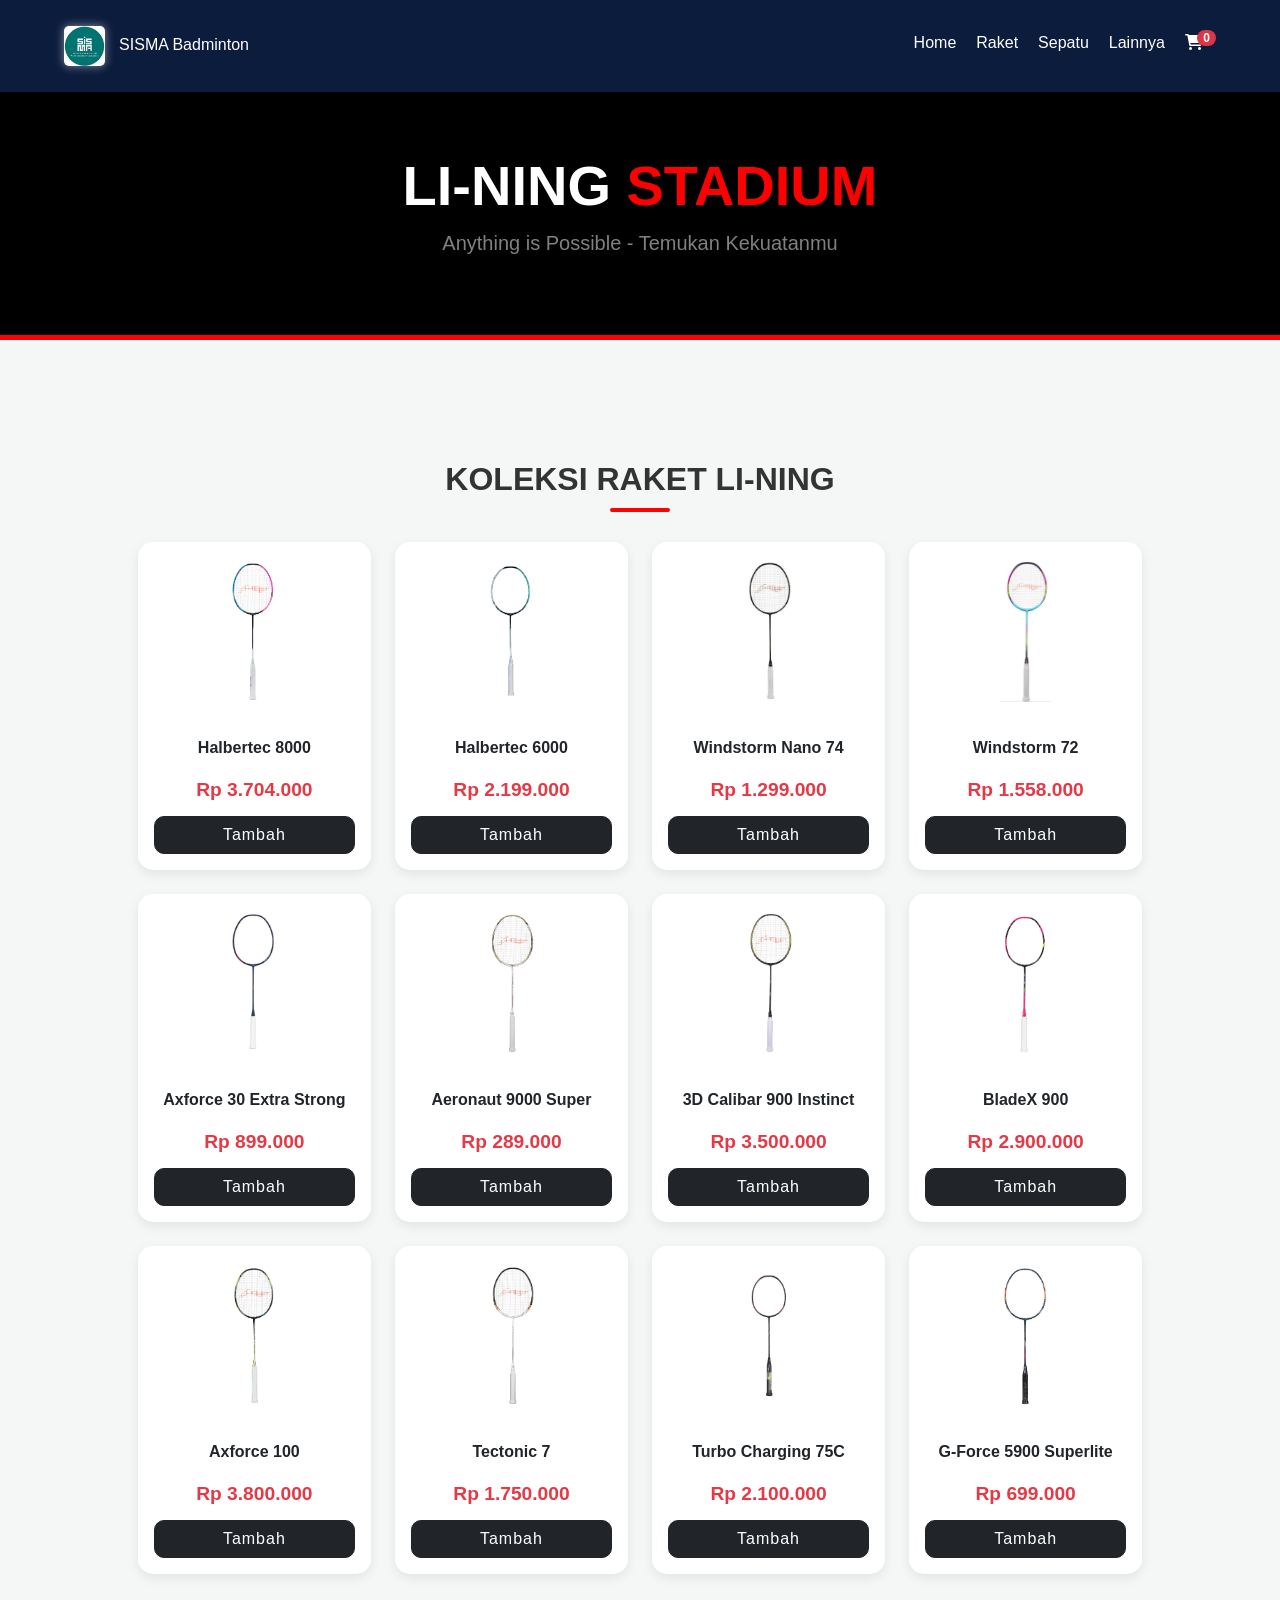
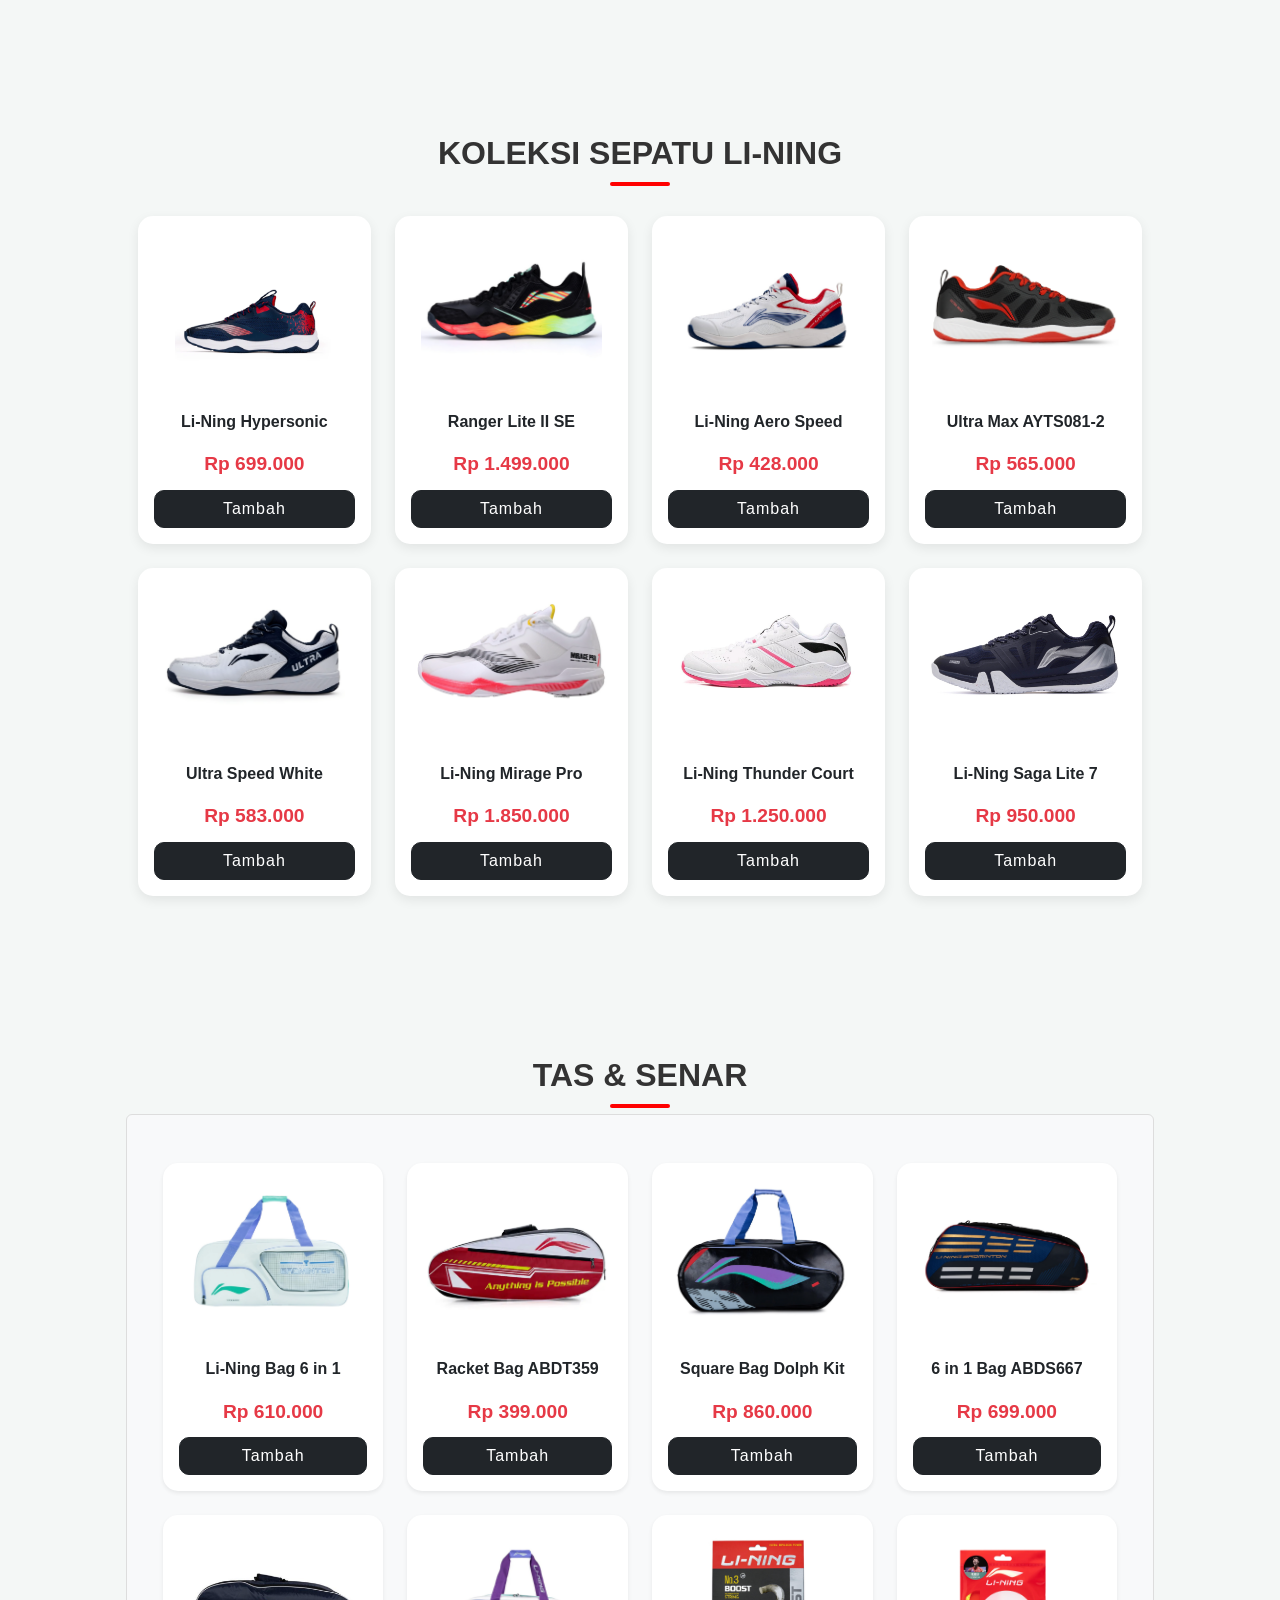
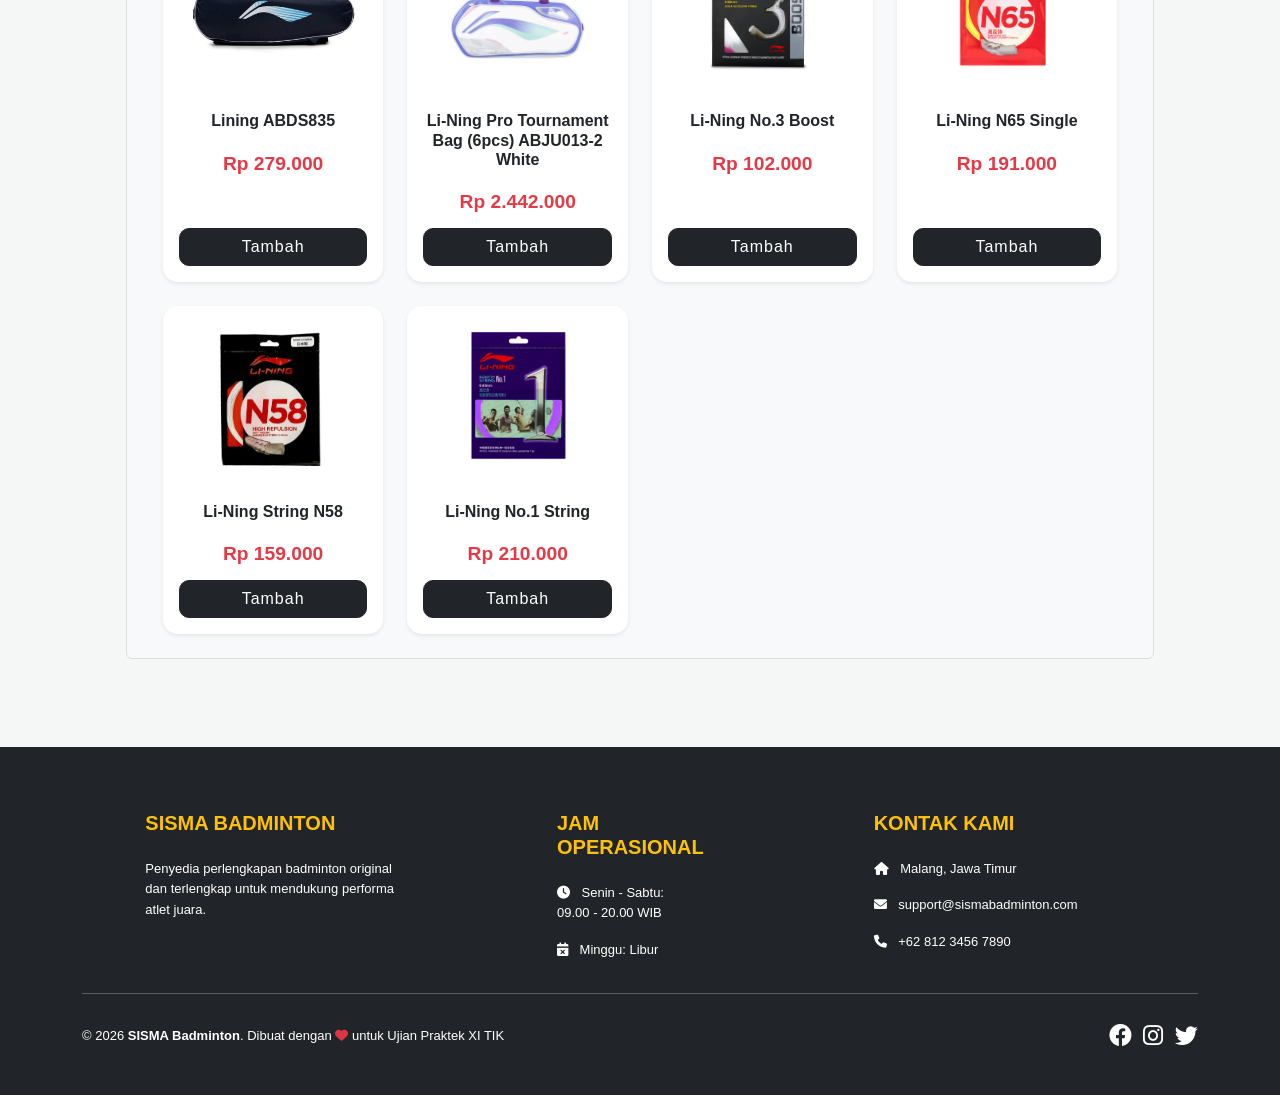
==== commit 72369ed0: "Update Lining Nyoba.html" ====
--- a/Lining Nyoba.html
+++ b/Lining Nyoba.html
@@ -45,7 +45,7 @@
 
     <header>
         <div class="logo">
-            <img src="img/Tangkapan Layar 2026-05-12 pukul 11.37.52.png" alt="Logo" style="height: 40px; margin-right: 10px; border-radius: 5px;">
+            <img src="Tangkapan Layar 2026-05-12 pukul 11.37.52.png" alt="Logo" style="height: 40px; margin-right: 10px; border-radius: 5px;">
             <span>SISMA Badminton</span>
         </div>
         <ul class="nav-links">
@@ -72,7 +72,7 @@
                 
                 <div class="col-6 col-md-4 col-lg-3">
                     <div class="card h-100 product-card-bs text-center">
-                        <img src="img/Tangkapan Layar 2026-05-12 pukul 09.51.08.png" class="card-img-top">
+                        <img src="Tangkapan Layar 2026-05-12 pukul 09.51.08.png" class="card-img-top">
                         <div class="card-body d-flex flex-column">
                             <h6 class="fw-bold">Halbertec 8000</h6>
                             <p class="price">Rp 3.704.000</p>
@@ -83,7 +83,7 @@
 
                 <div class="col-6 col-md-4 col-lg-3">
                     <div class="card h-100 product-card-bs text-center">
-                        <img src="img/Tangkapan Layar 2026-05-12 pukul 09.51.43.png" class="card-img-top">
+                        <img src="Tangkapan Layar 2026-05-12 pukul 09.51.43.png" class="card-img-top">
                         <div class="card-body d-flex flex-column">
                             <h6 class="fw-bold">Halbertec 6000</h6>
                             <p class="price">Rp 2.199.000</p>
@@ -94,7 +94,7 @@
 
                 <div class="col-6 col-md-4 col-lg-3">
                     <div class="card h-100 product-card-bs text-center">
-                        <img src="img/Tangkapan Layar 2026-05-12 pukul 09.52.14.png" class="card-img-top">
+                        <img src="Tangkapan Layar 2026-05-12 pukul 09.52.14.png" class="card-img-top">
                         <div class="card-body d-flex flex-column">
                             <h6 class="fw-bold">Windstorm Nano 74</h6>
                             <p class="price">Rp 1.299.000</p>
@@ -105,7 +105,7 @@
 
                 <div class="col-6 col-md-4 col-lg-3">
                     <div class="card h-100 product-card-bs text-center">
-                        <img src="img/Tangkapan Layar 2026-05-12 pukul 09.53.52.png" class="card-img-top">
+                        <img src="Tangkapan Layar 2026-05-12 pukul 09.53.52.png" class="card-img-top">
                         <div class="card-body d-flex flex-column">
                             <h6 class="fw-bold">Windstorm 72</h6>
                             <p class="price">Rp 1.558.000</p>
@@ -116,7 +116,7 @@
 
                 <div class="col-6 col-md-4 col-lg-3">
                     <div class="card h-100 product-card-bs text-center">
-                        <img src="img/Tangkapan Layar 2026-05-12 pukul 09.54.28.png" class="card-img-top">
+                        <img src="Tangkapan Layar 2026-05-12 pukul 09.54.28.png" class="card-img-top">
                         <div class="card-body d-flex flex-column">
                             <h6 class="fw-bold">Axforce 30 Extra Strong</h6>
                             <p class="price">Rp 899.000</p>
@@ -127,7 +127,7 @@
 
                 <div class="col-6 col-md-4 col-lg-3">
                     <div class="card h-100 product-card-bs text-center">
-                        <img src="img/Tangkapan Layar 2026-05-12 pukul 09.56.01.png" class="card-img-top">
+                        <img src="Tangkapan Layar 2026-05-12 pukul 09.56.01.png" class="card-img-top">
                         <div class="card-body d-flex flex-column">
                             <h6 class="fw-bold">Aeronaut 9000 Super</h6>
                             <p class="price">Rp 289.000</p>
@@ -138,7 +138,7 @@
 
                 <div class="col-6 col-md-4 col-lg-3">
                     <div class="card h-100 product-card-bs text-center">
-                        <img src="img/Tangkapan Layar 2026-05-12 pukul 09.56.17.png" class="card-img-top">
+                        <img src="Tangkapan Layar 2026-05-12 pukul 09.56.17.png" class="card-img-top">
                         <div class="card-body d-flex flex-column">
                             <h6 class="fw-bold">3D Calibar 900 Instinct</h6>
                             <p class="price">Rp 3.500.000</p>
@@ -149,7 +149,7 @@
 
                 <div class="col-6 col-md-4 col-lg-3">
                     <div class="card h-100 product-card-bs text-center">
-                        <img src="img/Tangkapan Layar 2026-05-12 pukul 09.56.39.png" class="card-img-top">
+                        <img src="Tangkapan Layar 2026-05-12 pukul 09.56.39.png" class="card-img-top">
                         <div class="card-body d-flex flex-column">
                             <h6 class="fw-bold">BladeX 900</h6>
                             <p class="price">Rp 2.900.000</p>
@@ -160,7 +160,7 @@
 
                 <div class="col-6 col-md-4 col-lg-3">
                     <div class="card h-100 product-card-bs text-center">
-                        <img src="img/Tangkapan Layar 2026-05-12 pukul 09.56.58.png" class="card-img-top">
+                        <img src="Tangkapan Layar 2026-05-12 pukul 09.56.58.png" class="card-img-top">
                         <div class="card-body d-flex flex-column">
                             <h6 class="fw-bold">Axforce 100</h6>
                             <p class="price">Rp 3.800.000</p>
@@ -171,7 +171,7 @@
 
                 <div class="col-6 col-md-4 col-lg-3">
                     <div class="card h-100 product-card-bs text-center">
-                        <img src="img/Tangkapan Layar 2026-05-12 pukul 09.57.17.png" class="card-img-top">
+                        <img src="Tangkapan Layar 2026-05-12 pukul 09.57.17.png" class="card-img-top">
                         <div class="card-body d-flex flex-column">
                             <h6 class="fw-bold">Tectonic 7</h6>
                             <p class="price">Rp 1.750.000</p>
@@ -182,7 +182,7 @@
 
                 <div class="col-6 col-md-4 col-lg-3">
                     <div class="card h-100 product-card-bs text-center">
-                        <img src="img/Tangkapan Layar 2026-05-12 pukul 09.57.44.png" class="card-img-top">
+                        <img src="Tangkapan Layar 2026-05-12 pukul 09.57.44.png" class="card-img-top">
                         <div class="card-body d-flex flex-column">
                             <h6 class="fw-bold">Turbo Charging 75C</h6>
                             <p class="price">Rp 2.100.000</p>
@@ -193,7 +193,7 @@
 
                 <div class="col-6 col-md-4 col-lg-3">
                     <div class="card h-100 product-card-bs text-center">
-                        <img src="img/Tangkapan Layar 2026-05-12 pukul 09.58.29.png" class="card-img-top">
+                        <img src="Tangkapan Layar 2026-05-12 pukul 09.58.29.png" class="card-img-top">
                         <div class="card-body d-flex flex-column">
                             <h6 class="fw-bold">G-Force 5900 Superlite</h6>
                             <p class="price">Rp 699.000</p>
@@ -211,7 +211,7 @@
                 
                 <div class="col-6 col-md-4 col-lg-3">
                     <div class="card h-100 product-card-bs text-center">
-                        <img src="img/Tangkapan Layar 2026-05-12 pukul 10.18.56.png" class="card-img-top">
+                        <img src="Tangkapan Layar 2026-05-12 pukul 10.18.56.png" class="card-img-top">
                         <div class="card-body d-flex flex-column">
                             <h6 class="fw-bold">Li-Ning Hypersonic</h6>
                             <p class="price">Rp 699.000</p>
@@ -222,7 +222,7 @@
 
                 <div class="col-6 col-md-4 col-lg-3">
                     <div class="card h-100 product-card-bs text-center">
-                        <img src="img/Tangkapan Layar 2026-05-12 pukul 10.19.23.png" class="card-img-top">
+                        <img src="Tangkapan Layar 2026-05-12 pukul 10.19.23.png" class="card-img-top">
                         <div class="card-body d-flex flex-column">
                             <h6 class="fw-bold">Ranger Lite II SE</h6>
                             <p class="price">Rp 1.499.000</p>
@@ -233,7 +233,7 @@
 
                 <div class="col-6 col-md-4 col-lg-3">
                     <div class="card h-100 product-card-bs text-center">
-                        <img src="img/Tangkapan Layar 2026-05-12 pukul 10.19.42.png" class="card-img-top">
+                        <img src="Tangkapan Layar 2026-05-12 pukul 10.19.42.png" class="card-img-top">
                         <div class="card-body d-flex flex-column">
                             <h6 class="fw-bold">Li-Ning Aero Speed</h6>
                             <p class="price">Rp 428.000</p>
@@ -244,7 +244,7 @@
 
                 <div class="col-6 col-md-4 col-lg-3">
                     <div class="card h-100 product-card-bs text-center">
-                        <img src="img/Tangkapan Layar 2026-05-12 pukul 10.20.06.png" class="card-img-top">
+                        <img src="Tangkapan Layar 2026-05-12 pukul 10.20.06.png" class="card-img-top">
                         <div class="card-body d-flex flex-column">
                             <h6 class="fw-bold">Ultra Max AYTS081-2</h6>
                             <p class="price">Rp 565.000</p>
@@ -255,7 +255,7 @@
 
                 <div class="col-6 col-md-4 col-lg-3">
                     <div class="card h-100 product-card-bs text-center">
-                        <img src="img/Tangkapan Layar 2026-05-12 pukul 10.20.30.png" class="card-img-top">
+                        <img src="Tangkapan Layar 2026-05-12 pukul 10.20.30.png" class="card-img-top">
                         <div class="card-body d-flex flex-column">
                             <h6 class="fw-bold">Ultra Speed White</h6>
                             <p class="price">Rp 583.000</p>
@@ -266,7 +266,7 @@
 
                 <div class="col-6 col-md-4 col-lg-3">
                     <div class="card h-100 product-card-bs text-center">
-                        <img src="img/Tangkapan Layar 2026-05-12 pukul 10.20.58.png" class="card-img-top">
+                        <img src="Tangkapan Layar 2026-05-12 pukul 10.20.58.png" class="card-img-top">
                         <div class="card-body d-flex flex-column">
                             <h6 class="fw-bold">Li-Ning Mirage Pro</h6>
                             <p class="price">Rp 1.850.000</p>
@@ -277,7 +277,7 @@
 
                 <div class="col-6 col-md-4 col-lg-3">
                     <div class="card h-100 product-card-bs text-center">
-                        <img src="img/Tangkapan Layar 2026-05-12 pukul 10.21.15.png" class="card-img-top">
+                        <img src="Tangkapan Layar 2026-05-12 pukul 10.21.15.png" class="card-img-top">
                         <div class="card-body d-flex flex-column">
                             <h6 class="fw-bold">Li-Ning Thunder Court</h6>
                             <p class="price">Rp 1.250.000</p>
@@ -288,7 +288,7 @@
 
                 <div class="col-6 col-md-4 col-lg-3">
                     <div class="card h-100 product-card-bs text-center">
-                        <img src="img/Tangkapan Layar 2026-05-12 pukul 10.21.57.png" class="card-img-top">
+                        <img src="Tangkapan Layar 2026-05-12 pukul 10.21.57.png" class="card-img-top">
                         <div class="card-body d-flex flex-column">
                             <h6 class="fw-bold">Li-Ning Saga Lite 7</h6>
                             <p class="price">Rp 950.000</p>
@@ -306,7 +306,7 @@
                 
                 <div class="col-6 col-md-4 col-lg-3">
                     <div class="card h-100 product-card-bs text-center shadow-sm">
-                        <img src="img/Tangkapan Layar 2026-05-12 pukul 10.41.14.png" class="card-img-top">
+                        <img src="Tangkapan Layar 2026-05-12 pukul 10.41.14.png" class="card-img-top">
                         <div class="card-body d-flex flex-column">
                             <h6 class="fw-bold">Li-Ning Bag 6 in 1</h6>
                             <p class="price">Rp 610.000</p>
@@ -317,7 +317,7 @@
 
                 <div class="col-6 col-md-4 col-lg-3">
                     <div class="card h-100 product-card-bs text-center shadow-sm">
-                        <img src="img/Tangkapan Layar 2026-05-12 pukul 10.41.59.png" class="card-img-top">
+                        <img src="Tangkapan Layar 2026-05-12 pukul 10.41.59.png" class="card-img-top">
                         <div class="card-body d-flex flex-column">
                             <h6 class="fw-bold">Racket Bag ABDT359</h6>
                             <p class="price">Rp 399.000</p>
@@ -328,7 +328,7 @@
 
                 <div class="col-6 col-md-4 col-lg-3">
                     <div class="card h-100 product-card-bs text-center shadow-sm">
-                        <img src="img/Tangkapan Layar 2026-05-12 pukul 10.42.19.png" class="card-img-top">
+                        <img src="Tangkapan Layar 2026-05-12 pukul 10.42.19.png" class="card-img-top">
                         <div class="card-body d-flex flex-column">
                             <h6 class="fw-bold">Square Bag Dolph Kit</h6>
                             <p class="price">Rp 860.000</p>
@@ -339,7 +339,7 @@
 
                 <div class="col-6 col-md-4 col-lg-3">
                     <div class="card h-100 product-card-bs text-center shadow-sm">
-                        <img src="img/Tangkapan Layar 2026-05-12 pukul 10.42.40.png" class="card-img-top">
+                        <img src="Tangkapan Layar 2026-05-12 pukul 10.42.40.png" class="card-img-top">
                         <div class="card-body d-flex flex-column">
                             <h6 class="fw-bold">6 in 1 Bag ABDS667</h6>
                             <p class="price">Rp 699.000</p>
@@ -350,7 +350,7 @@
 
                 <div class="col-6 col-md-4 col-lg-3">
                     <div class="card h-100 product-card-bs text-center shadow-sm">
-                        <img src="img/Tangkapan Layar 2026-05-12 pukul 10.43.13.png" class="card-img-top">
+                        <img src="Tangkapan Layar 2026-05-12 pukul 10.43.13.png" class="card-img-top">
                         <div class="card-body d-flex flex-column">
                             <h6 class="fw-bold">Lining ABDS835</h6>
                             <p class="price">Rp 279.000</p>
@@ -361,7 +361,7 @@
 
                 <div class="col-6 col-md-4 col-lg-3">
                     <div class="card h-100 product-card-bs text-center shadow-sm">
-                        <img src="img/Tangkapan Layar 2026-05-12 pukul 10.44.26.png" class="card-img-top">
+                        <img src="Tangkapan Layar 2026-05-12 pukul 10.44.26.png" class="card-img-top">
                         <div class="card-body d-flex flex-column">
                             <h6 class="fw-bold">Li-Ning Pro Tournament Bag (6pcs) ABJU013-2 White</h6>
                             <p class="price">Rp 2.442.000</p>
@@ -372,7 +372,7 @@
 
                 <div class="col-6 col-md-4 col-lg-3">
                     <div class="card h-100 product-card-bs text-center shadow-sm">
-                        <img src="img/Tangkapan Layar 2026-05-12 pukul 10.59.19.png" class="card-img-top">
+                        <img src="Tangkapan Layar 2026-05-12 pukul 10.59.19.png" class="card-img-top">
                         <div class="card-body d-flex flex-column">
                             <h6 class="fw-bold">Li-Ning No.3 Boost</h6>
                             <p class="price">Rp 102.000</p>
@@ -383,7 +383,7 @@
 
                 <div class="col-6 col-md-4 col-lg-3">
                     <div class="card h-100 product-card-bs text-center shadow-sm">
-                        <img src="img/Tangkapan Layar 2026-05-12 pukul 11.08.05.png" class="card-img-top">
+                        <img src="Tangkapan Layar 2026-05-12 pukul 11.08.05.png" class="card-img-top">
                         <div class="card-body d-flex flex-column">
                             <h6 class="fw-bold">Li-Ning N65 Single</h6>
                             <p class="price">Rp 191.000</p>
@@ -394,7 +394,7 @@
 
                 <div class="col-6 col-md-4 col-lg-3">
                     <div class="card h-100 product-card-bs text-center shadow-sm">
-                        <img src="img/Tangkapan Layar 2026-05-12 pukul 11.08.28.png" class="card-img-top">
+                        <img src="Tangkapan Layar 2026-05-12 pukul 11.08.28.png" class="card-img-top">
                         <div class="card-body d-flex flex-column">
                             <h6 class="fw-bold">Li-Ning String N58</h6>
                             <p class="price">Rp 159.000</p>
@@ -405,7 +405,7 @@
 
                 <div class="col-6 col-md-4 col-lg-3">
                     <div class="card h-100 product-card-bs text-center shadow-sm">
-                        <img src="img/Tangkapan Layar 2026-05-12 pukul 11.08.55.png" class="card-img-top">
+                        <img src="Tangkapan Layar 2026-05-12 pukul 11.08.55.png" class="card-img-top">
                         <div class="card-body d-flex flex-column">
                             <h6 class="fw-bold">Li-Ning No.1 String</h6>
                             <p class="price">Rp 210.000</p>
@@ -504,4 +504,4 @@
         });
     </script>
 </body>
-</html>+</html>
